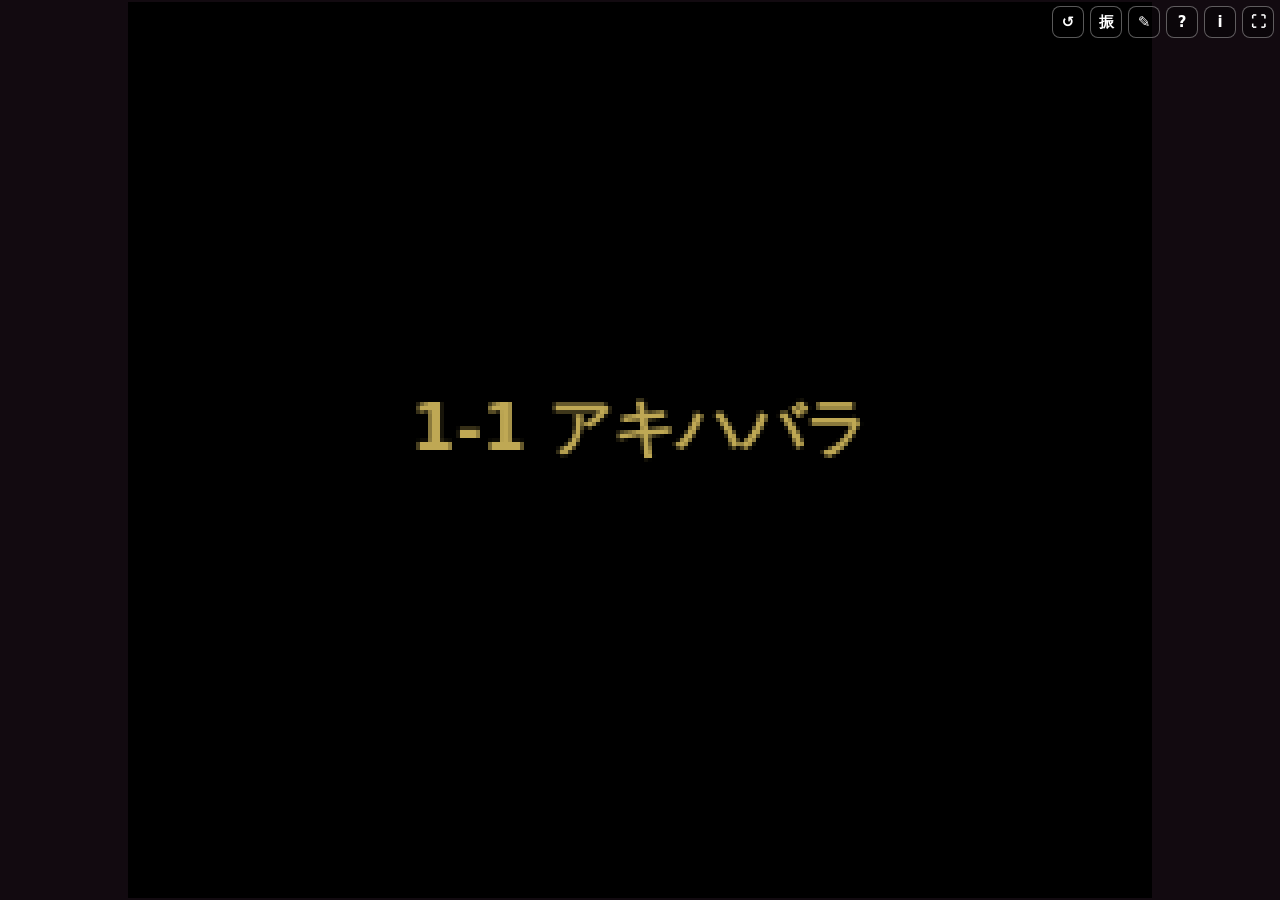
==== index.html @ 8b2812d8 "1-1 アキハバラを追加（電気街のタイル・テーマ・敵・メッセージブロック） Co-Authored-By: Claude Opus 5.5 <noreply@anthropic.com> Claude" ====
<!doctype html>
<html lang="ja">
<head>
<meta charset="utf-8">
<meta name="viewport" content="width=device-width, initial-scale=1, maximum-scale=1, user-scalable=no, viewport-fit=cover">
<meta name="theme-color" content="#24141c">
<meta name="apple-mobile-web-app-capable" content="yes">
<meta name="mobile-web-app-capable" content="yes">
<meta name="apple-mobile-web-app-status-bar-style" content="black-translucent">
<meta name="apple-mobile-web-app-title" content="ルミナ">
<title>ルミナ</title>
<link rel="manifest" href="manifest.webmanifest">
<link rel="icon" href="icons/icon-192.png">
<link rel="apple-touch-icon" href="icons/icon-180.png">
<link rel="stylesheet" href="style.css">
</head>
<body>
<main id="stage">
  <canvas id="screen" width="256" height="224" aria-label="ゲーム画面"></canvas>
</main>

<div id="topbar">
  <button id="btn-reset" aria-label="リセット">↺</button>
  <button id="btn-haptic" aria-label="振動" aria-pressed="true">振</button>
  <a id="btn-edit" class="tb" href="editor.html" aria-label="ステージエディタ">✎</a>
  <button id="btn-help" aria-label="操作説明">?</button>
  <button id="btn-debug" aria-label="デバッグ表示">i</button>
  <button id="btn-full" aria-label="全画面">⛶</button>
</div>
<pre id="debug" hidden></pre>

<div id="touch">
  <div class="dpad" data-dpad>
    <span class="arm up"></span><span class="arm down"></span>
    <span class="arm left"></span><span class="arm right"></span>
    <span class="hub"></span>
  </div>
  <button class="start" data-btn="start">START</button>
  <div class="buttons">
    <button class="btn x" data-btn="x">X</button>
    <button class="btn y" data-btn="y">Y</button>
    <button class="btn a" data-btn="a">A</button>
    <button class="btn b" data-btn="b">B</button>
  </div>
</div>

<div id="help" hidden>
  <div class="panel">
    <h1>ルミナ ― 操作テスト</h1>
    <table>
      <tr><th>操作</th><th>キーボード</th><th>タッチ / パッド</th></tr>
      <tr><td>移動</td><td>← → / A D</td><td>十字キー</td></tr>
      <tr><td>ジャンプ（長押しで高く）</td><td>X / K / Space</td><td>B</td></tr>
      <tr><td>スピンジャンプ</td><td>C / L</td><td>A</td></tr>
      <tr><td>ダッシュ</td><td>Z / J / Shift</td><td>Y（X）</td></tr>
      <tr><td>しゃがむ / 上を見る</td><td>↓ / ↑</td><td>十字キー</td></tr>
      <tr><td>ギフトを持つ（押している間）</td><td>Z / J / Shift</td><td>Y（X）</td></tr>
      <tr><td>ポーズ</td><td>Enter</td><td>START</td></tr>
    </table>
    <p><b>ギフトボックス</b>：Y を押しながら触れると持ち上がります。Y を離すと前へ投げ、↑を押しながら離すと真上に、↓を押しながら離すとそっと置きます。持ったまま↓でしゃがめます。壁に当たると砕けます。<br>
    持っている甲羅・ギフトが敵に当たると、敵と一緒にやられます。<br>
    <b>甲羅</b>：ギフトと同じように持てます。蹴る・投げると滑っていき、壁に当たると跳ね返ります。滑っている甲羅は敵を倒しますが、横から当たるとダメージ。上から踏むと止まり、スピンジャンプで踏むと消えます。<br>
    <b>金のブロック</b>：空中からスピンジャンプで着地すると壊れて、ルミナが少し跳ね返ります（ジャンプボタンを押していると高く跳ぶ）。下から叩くとクルクル回り始め、回っている間はすり抜けられます（約 4 秒で元に戻る）。<br>
    <b>トゲムシ</b>：普通に踏むとダメージ。スピンジャンプで上から踏むと、倒さずに跳ね返れます（B を押すと高く跳ぶ）。投げたギフトで倒せます。</p>
    <p><b>坂</b>：坂の上で何も押さないと、45°の坂ではゆっくり滑り落ちます。↓でしゃがむとお尻で滑り、滑りながら当たった敵を倒せます。<br>
    <b>水中</b>：B で水をかいて泳ぎます（↑で速く上へ、↓でゆっくり）。水面では ↑ を押しながら B で飛び出します。<br>
    <b>ツタ</b>：ツタの前で ↑/↓ を押すとつかまり、上下に登れます。B で飛び降ります。<br>
    <b>天井の坂</b>：斜めの天井。跳ぶと頭が坂に沿って止まります。<br>
    <b>ハシゴ</b>：ツタと同じ。<b>トゲ</b>：触れるとダメージ。<b>マグマ</b>：落ちるとミス。<br>
    <b>ゴール</b>：2 本の柱の間を通るとコースクリア。上下するテープに触れると切れて飛んでいきます。</p>
    <p><b>1-1 アキハバラ</b>：ガチャカプセルは踏み台にできます。警備ロボは 3 回踏むと倒れます。電気スパークは踏めません。
    メッセージブロックは B で閉じます。操作確認用のテストステージは URL の最後に <code>?level=test</code>。</p>
    <p><b>チビルミナ</b>：小さい状態で始まります。<b>？ブロック</b>を下から叩くと光の玉が出て、取ると大きくなります。
    大きい時にダメージを受けると小さくなり、小さい時にダメージを受けたり穴に落ちたりするとミス（最初からやり直し）。
    小さい間はスピンジャンプで金のブロックを壊せませんが、低いすき間を通れます。</p>
    <p><b>スマホで Y+B</b>：Y を押したまま、指を離さずに B へスライドすると Y と B の両方が入ります（持ったままジャンプ、ダッシュジャンプ）。
    最初に押したボタンは指を離すまで押されたままです。Y と B の間を押しても両方入ります。<br>
    ダッシュを続けると P メーターが溜まり、満タンで最高速＆ハイジャンプ。<br>
    R（画面右上の ↺）でリセット / F2 でデバッグ表示 / 「振」で振動の入切 / ✎ でステージエディタ。</p>
    <p class="close">タップで閉じる</p>
  </div>
</div>

<script type="module" src="js/main.js"></script>
</body>
</html>
---- style.css ----
:root {
  --bg: #120a10;
  --pad: rgba(255, 255, 255, 0.16);
  --pad-on: rgba(255, 255, 255, 0.42);
  --edge: rgba(255, 255, 255, 0.35);
  --ink: #fff;
}
* { box-sizing: border-box; -webkit-tap-highlight-color: transparent; }
html, body {
  margin: 0; height: 100%; background: var(--bg); color: var(--ink);
  overflow: hidden; overscroll-behavior: none;
  font-family: system-ui, -apple-system, "Hiragino Sans", "Noto Sans JP", sans-serif;
  -webkit-user-select: none; user-select: none; -webkit-touch-callout: none;
  touch-action: none;
}
#stage {
  position: fixed; inset: 0; display: flex; align-items: center; justify-content: center;
}
body.portrait #stage { align-items: flex-start; padding-top: env(safe-area-inset-top); }
#screen {
  image-rendering: pixelated; image-rendering: crisp-edges;
  background: #000; display: block;
}

#topbar {
  position: fixed; top: calc(6px + env(safe-area-inset-top)); right: calc(6px + env(safe-area-inset-right));
  display: flex; gap: 6px; z-index: 5;
}
#topbar button.off { opacity: 0.45; text-decoration: line-through; }
#topbar button, #topbar a.tb {
  width: 32px; height: 32px; border-radius: 8px; border: 1px solid var(--edge);
  background: rgba(0, 0, 0, 0.35); color: #fff; font: bold 15px/1 system-ui; padding: 0;
}
#topbar a.tb { display: inline-flex; align-items: center; justify-content: center; text-decoration: none; box-sizing: border-box; }
#debug {
  position: fixed; left: calc(6px + env(safe-area-inset-left)); top: calc(24px + env(safe-area-inset-top));
  margin: 0; padding: 6px 8px; background: rgba(0, 0, 0, 0.6); border-radius: 6px;
  font: 12px/1.4 ui-monospace, Menlo, monospace; z-index: 5; pointer-events: none;
}

/* ---- タッチパッド ---- */
#touch { position: fixed; inset: 0; display: none; z-index: 4; }
body.touch #touch { display: block; }
.dpad {
  position: absolute; width: 150px; height: 150px;
  left: calc(18px + env(safe-area-inset-left)); bottom: calc(18px + env(safe-area-inset-bottom));
}
.dpad .arm, .dpad .hub { position: absolute; background: var(--pad); border: 1px solid var(--edge); }
.dpad .hub { left: 50px; top: 50px; width: 50px; height: 50px; border: none; }
.dpad .up    { left: 50px; top: 0; width: 50px; height: 51px; border-radius: 10px 10px 0 0; border-bottom: none; }
.dpad .down  { left: 50px; bottom: 0; width: 50px; height: 51px; border-radius: 0 0 10px 10px; border-top: none; }
.dpad .left  { top: 50px; left: 0; width: 51px; height: 50px; border-radius: 10px 0 0 10px; border-right: none; }
.dpad .right { top: 50px; right: 0; width: 51px; height: 50px; border-radius: 0 10px 10px 0; border-left: none; }
.dpad[data-dir~="up"] .up, .dpad[data-dir~="down"] .down,
.dpad[data-dir~="left"] .left, .dpad[data-dir~="right"] .right { background: var(--pad-on); }

.buttons {
  position: absolute; width: 180px; height: 170px;
  right: calc(14px + env(safe-area-inset-right)); bottom: calc(14px + env(safe-area-inset-bottom));
}
.btn {
  position: absolute; width: 62px; height: 62px; border-radius: 50%;
  border: 2px solid var(--edge); background: var(--pad); color: rgba(255, 255, 255, 0.85);
  font: bold 20px/1 system-ui; padding: 0; pointer-events: none;
}
.btn.on { background: var(--pad-on); transform: scale(0.94); }
.btn.x { left: 59px; top: 0; }
.btn.y { left: 0; top: 54px; }
.btn.a { right: 0; top: 54px; }
.btn.b { left: 59px; bottom: 0; }
.btn.y, .btn.b { border-color: rgba(255, 230, 140, 0.6); }
.start {
  position: absolute; left: 50%; transform: translateX(-50%);
  bottom: calc(10px + env(safe-area-inset-bottom));
  border: 1px solid var(--edge); background: var(--pad); color: #fff; border-radius: 12px;
  font: bold 11px/1 system-ui; padding: 6px 12px; pointer-events: none;
}
.start.on { background: var(--pad-on); }
.dpad .arm, .dpad .hub { pointer-events: none; }

body.portrait .dpad { width: 170px; height: 170px; bottom: calc(40px + env(safe-area-inset-bottom)); }
body.portrait .dpad .hub { left: 57px; top: 57px; width: 56px; height: 56px; }
body.portrait .dpad .up, body.portrait .dpad .down { left: 57px; width: 56px; height: 58px; }
body.portrait .dpad .left, body.portrait .dpad .right { top: 57px; height: 56px; width: 58px; }
body.portrait .buttons { bottom: calc(36px + env(safe-area-inset-bottom)); }

/* ---- ヘルプ ---- */
#help {
  position: fixed; inset: 0; background: rgba(0, 0, 0, 0.7); z-index: 10;
  display: flex; align-items: center; justify-content: center; padding: 16px;
}
#help[hidden] { display: none; }
#help .panel {
  background: #2a1c2c; border: 2px solid #f6d480; border-radius: 12px; padding: 16px 20px;
  max-width: 520px; width: 100%; max-height: 100%; overflow: auto; font-size: 14px; line-height: 1.6;
}
#help h1 { font-size: 18px; margin: 0 0 8px; color: #f6d480; }
#help table { border-collapse: collapse; width: 100%; margin-bottom: 8px; }
#help th, #help td { text-align: left; padding: 3px 6px; border-bottom: 1px solid #4a3a4c; }
#help th { color: #c8c4dc; font-weight: 600; }
#help .close { text-align: center; color: #c8c4dc; margin: 4px 0 0; }
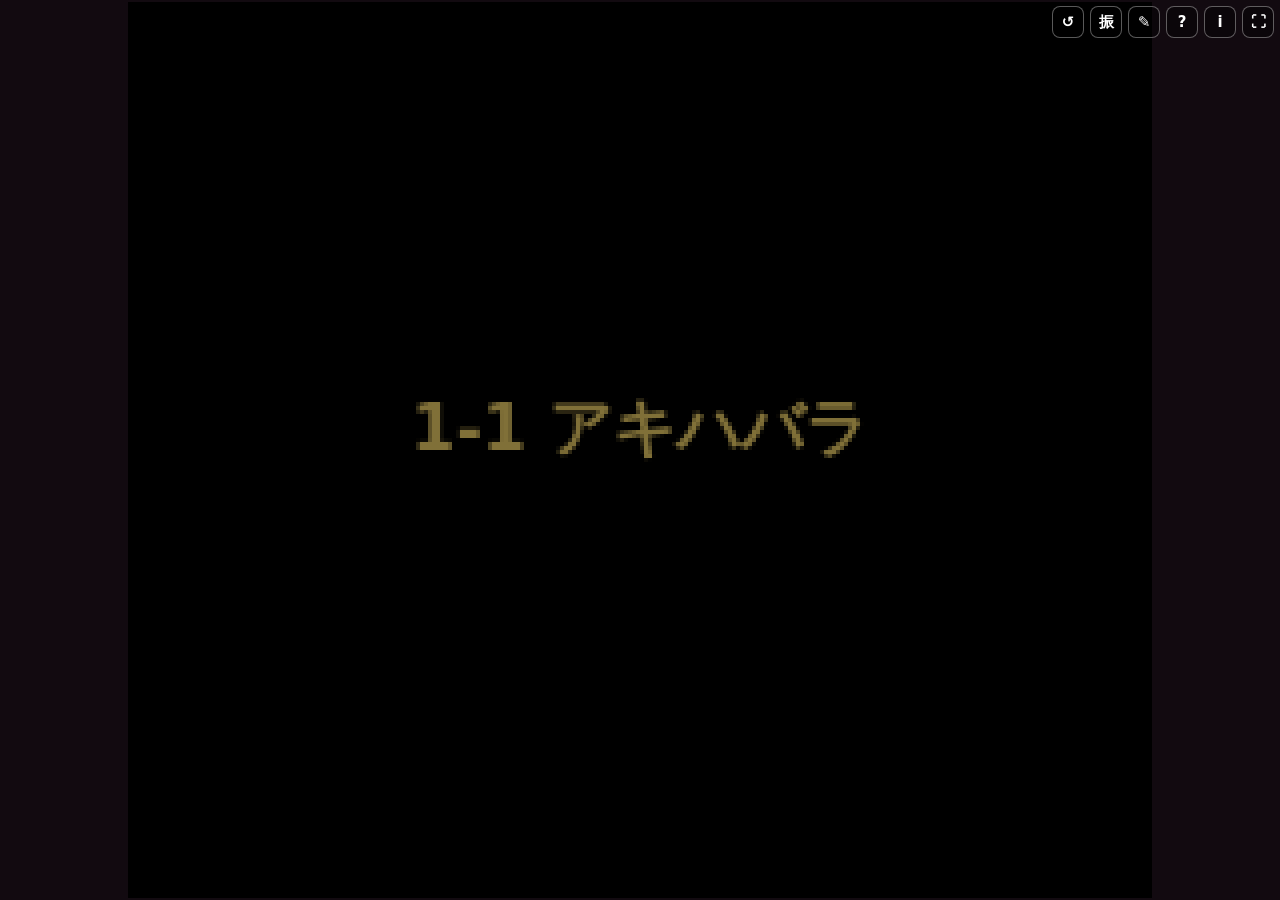
==== commit a4c73029: "キラー砲台（SMW の発射条件）と砲弾を追加し、1-1 の弾をカプセルから砲弾に変更。カプセルは転がる敵に Co-Authored-By: Claude Opus 5.5 <noreply@anthr" ====
--- a/index.html
+++ b/index.html
@@ -68,7 +68,7 @@
     <b>天井の坂</b>：斜めの天井。跳ぶと頭が坂に沿って止まります。<br>
     <b>ハシゴ</b>：ツタと同じ。<b>トゲ</b>：触れるとダメージ。<b>マグマ</b>：落ちるとミス。<br>
     <b>ゴール</b>：2 本の柱の間を通るとコースクリア。上下するテープに触れると切れて飛んでいきます。</p>
-    <p><b>1-1 アキハバラ</b>：ガチャカプセルは踏み台にできます。警備ロボは 3 回踏むと倒れます。電気スパークは踏めません。
+    <p><b>1-1 アキハバラ</b>：砲台は約 3 秒ごとにルミナのいる側へ砲弾を撃ちます。砲弾は上から踏めるので踏み台にできます。ガチャカプセルは転がってきます。警備ロボは 3 回踏むと倒れます。電気スパークは踏めません。
     メッセージブロックは B で閉じます。操作確認用のテストステージは URL の最後に <code>?level=test</code>。</p>
     <p><b>チビルミナ</b>：小さい状態で始まります。<b>？ブロック</b>を下から叩くと光の玉が出て、取ると大きくなります。
     大きい時にダメージを受けると小さくなり、小さい時にダメージを受けたり穴に落ちたりするとミス（最初からやり直し）。
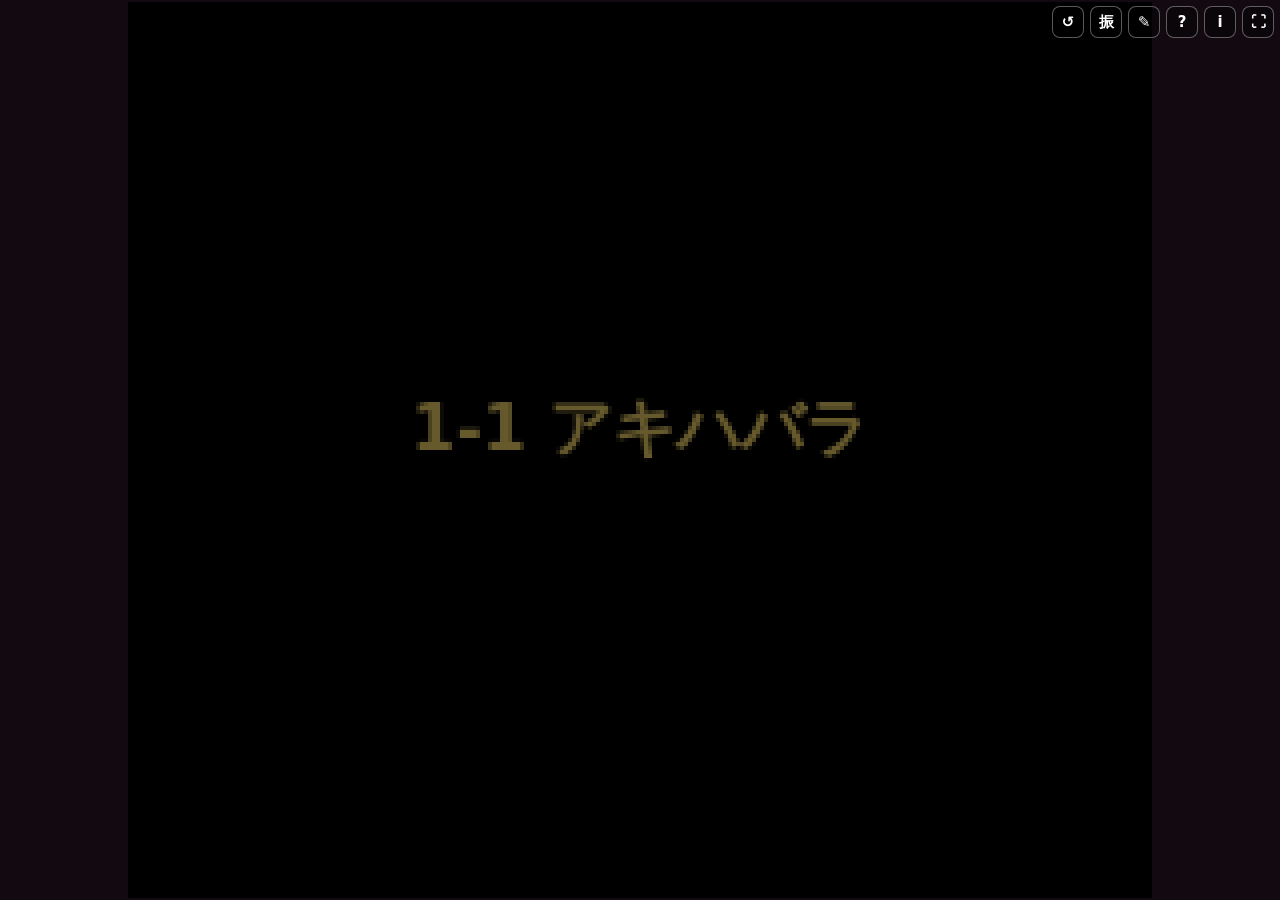
==== commit a82dfe59: "1-4 そよかぜの丘、1-5 かげの城、ボス扉、ボス「かげの王」を追加 Co-Authored-By: Claude Fable 5.2 <noreply@anthropic.com> Claude-" ====
--- a/index.html
+++ b/index.html
@@ -68,6 +68,7 @@
     <b>天井の坂</b>：斜めの天井。跳ぶと頭が坂に沿って止まります。<br>
     <b>ハシゴ</b>：ツタと同じ。<b>トゲ</b>：触れるとダメージ。<b>マグマ</b>：落ちるとミス。<br>
     <b>ゴール</b>：2 本の柱の間を通るとコースクリア。上下するテープに触れると切れて飛んでいきます。</p>
+    <p><b>ボス扉</b>：扉の前で ↑ を押すと入ります。<b>かげの王</b>は上から 3 回踏むと倒せます（トゲの球の間は踏めません）。</p>
     <p><b>1-1 アキハバラ</b>：砲台は約 3 秒ごとにルミナのいる側へ砲弾を撃ちます。砲弾は上から踏めるので踏み台にできます。ガチャカプセルは転がってきます。警備ロボは 3 回踏むと倒れます。電気スパークは踏めません。
     メッセージブロックは B で閉じます。操作確認用のテストステージは URL の最後に <code>?level=test</code>。</p>
     <p><b>チビルミナ</b>：小さい状態で始まります。<b>？ブロック</b>を下から叩くと光の玉が出て、取ると大きくなります。
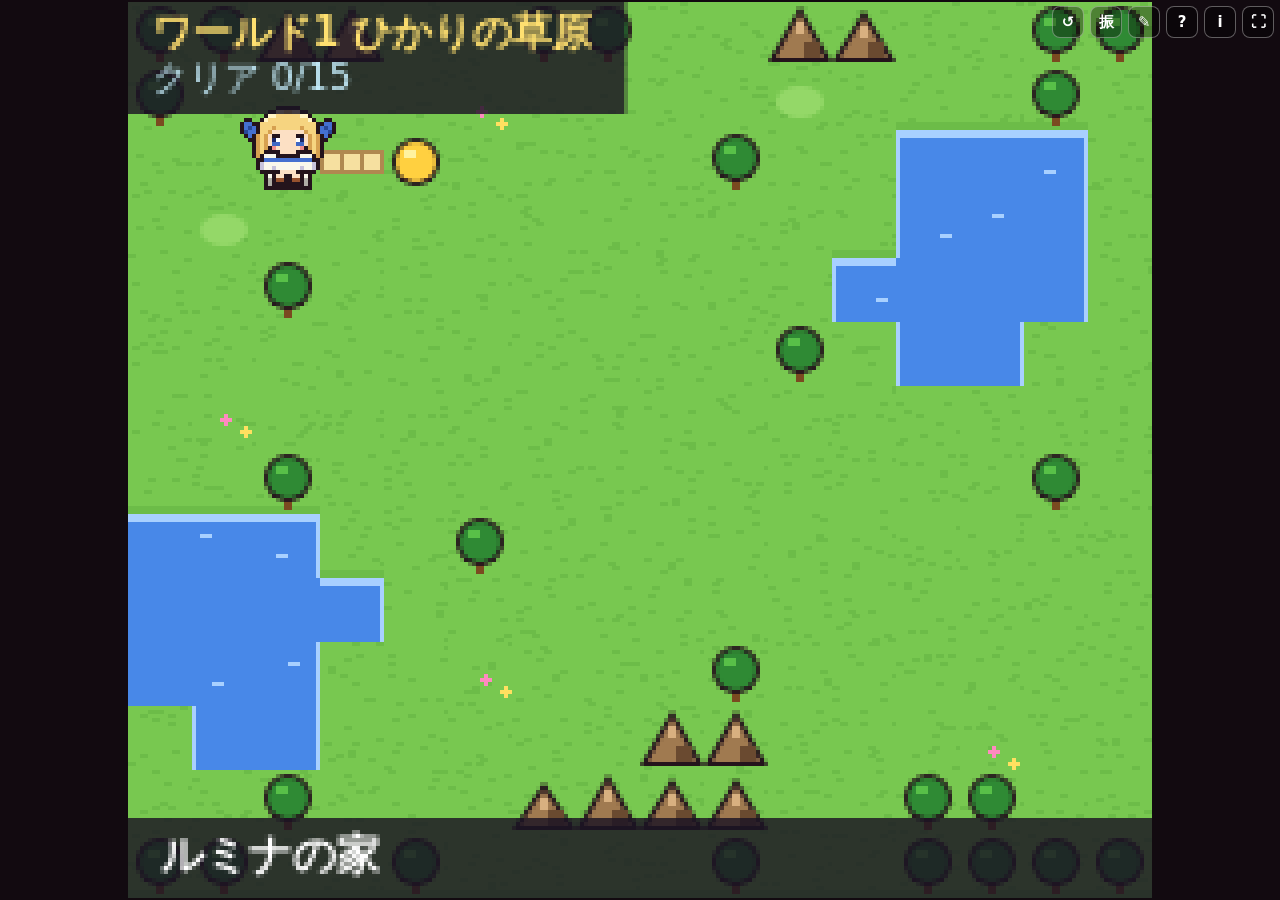
==== commit d6d0f4ee: "オーバーワールド（地図）を追加。ワールド 1〜8 とエクストラの地図、1-1〜3-5 を配置 Co-Authored-By: Claude Opus 5.5 <noreply@anthropic.co" ====
--- a/index.html
+++ b/index.html
@@ -20,6 +20,7 @@
 </main>
 
 <div id="topbar">
+  <button id="btn-map" aria-label="地図へ戻る" hidden>🗺</button>
   <button id="btn-reset" aria-label="リセット">↺</button>
   <button id="btn-haptic" aria-label="振動" aria-pressed="true">振</button>
   <a id="btn-edit" class="tb" href="editor.html" aria-label="ステージエディタ">✎</a>
@@ -78,6 +79,9 @@
     最初に押したボタンは指を離すまで押されたままです。Y と B の間を押しても両方入ります。<br>
     ダッシュを続けると P メーターが溜まり、満タンで最高速＆ハイジャンプ。<br>
     R（画面右上の ↺）でリセット / F2 でデバッグ表示 / 「振」で振動の入切 / ✎ でステージエディタ。</p>
+    <p><b>地図</b>：十字キーで道を歩き、点の上で B（または A）を押すとステージに入ります。黄色の点はまだ、青い点はクリアしたステージ、灰色は準備中です。
+    クリアすると次の道が開き、ミスすると地図に戻ります。ステージの途中で地図へ戻るには 🗺（M キー）。進み具合はこの端末に自動で保存されます。
+    <button id="btn-save-reset" type="button">セーブデータを消す</button></p>
     <p class="close">タップで閉じる</p>
   </div>
 </div>
--- a/style.css
+++ b/style.css
@@ -99,3 +99,8 @@
 #help th, #help td { text-align: left; padding: 3px 6px; border-bottom: 1px solid #4a3a4c; }
 #help th { color: #c8c4dc; font-weight: 600; }
 #help .close { text-align: center; color: #c8c4dc; margin: 4px 0 0; }
+
+#btn-save-reset {
+  display: block; margin: 8px 0 0; padding: 6px 12px; border-radius: 8px;
+  border: 1px solid rgba(255, 120, 140, 0.7); background: rgba(160, 40, 70, 0.5); color: #fff; font: inherit;
+}
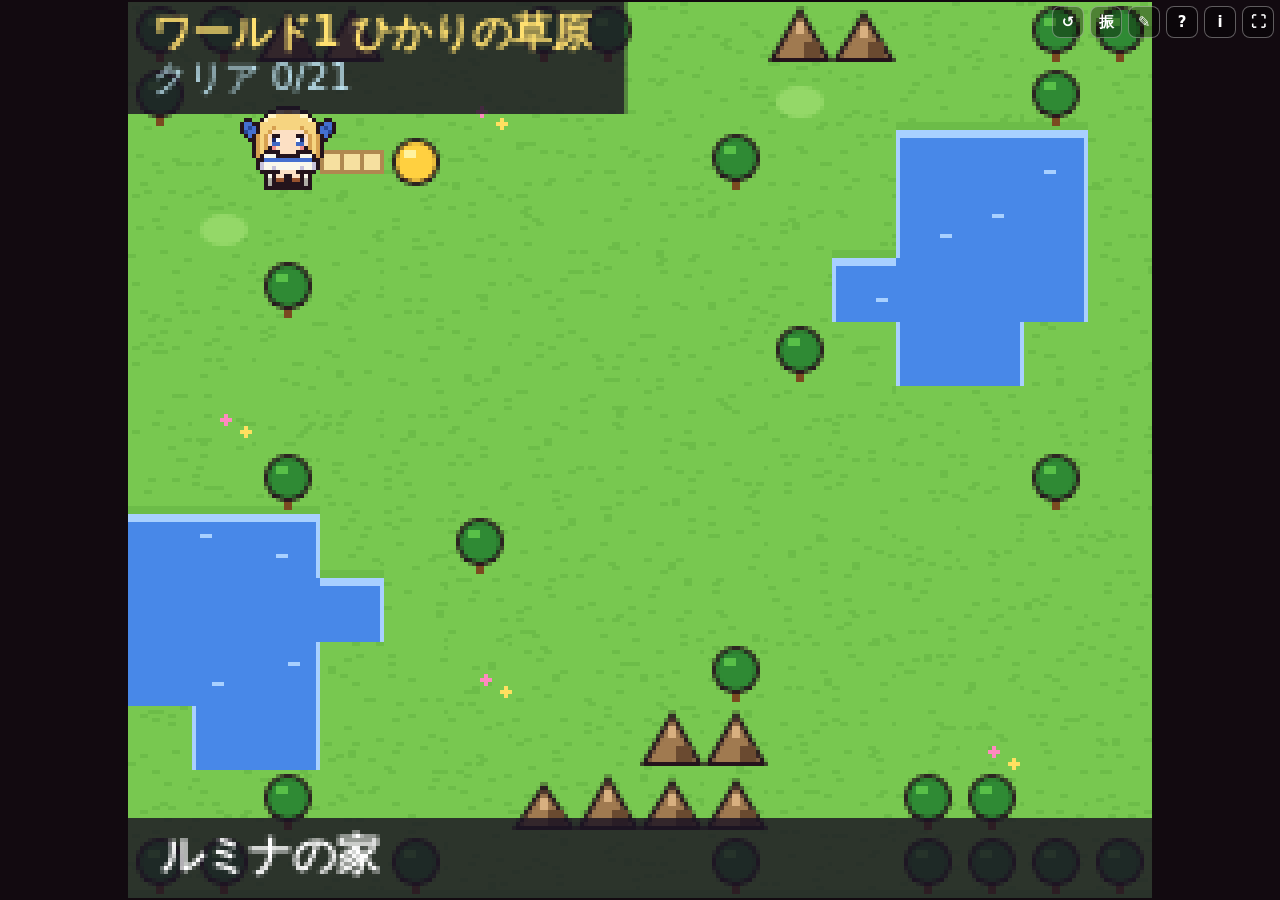
==== commit ca27fc48: "隠しゴール・隠しコースを追加（1-3・2-2・3-4 に寄り道、1-S・2-S・3-S、地図の赤い点と隠し道） Co-Authored-By: Claude Opus 5.5 <noreply@ant" ====
--- a/index.html
+++ b/index.html
@@ -80,6 +80,7 @@
     ダッシュを続けると P メーターが溜まり、満タンで最高速＆ハイジャンプ。<br>
     R（画面右上の ↺）でリセット / F2 でデバッグ表示 / 「振」で振動の入切 / ✎ でステージエディタ。</p>
     <p><b>地図</b>：十字キーで道を歩き、点の上で B（または A）を押すとステージに入ります。黄色の点はまだ、青い点はクリアしたステージ、灰色は準備中です。
+    赤い点のコースには<b>ひみつのゴール</b>（桃色のゲート）があり、見つけると隠しコース（桃色の星）への道が開きます。
     クリアすると次の道が開き、ミスすると地図に戻ります。ステージの途中で地図へ戻るには 🗺（M キー）。進み具合はこの端末に自動で保存されます。
     <button id="btn-save-reset" type="button">セーブデータを消す</button></p>
     <p class="close">タップで閉じる</p>
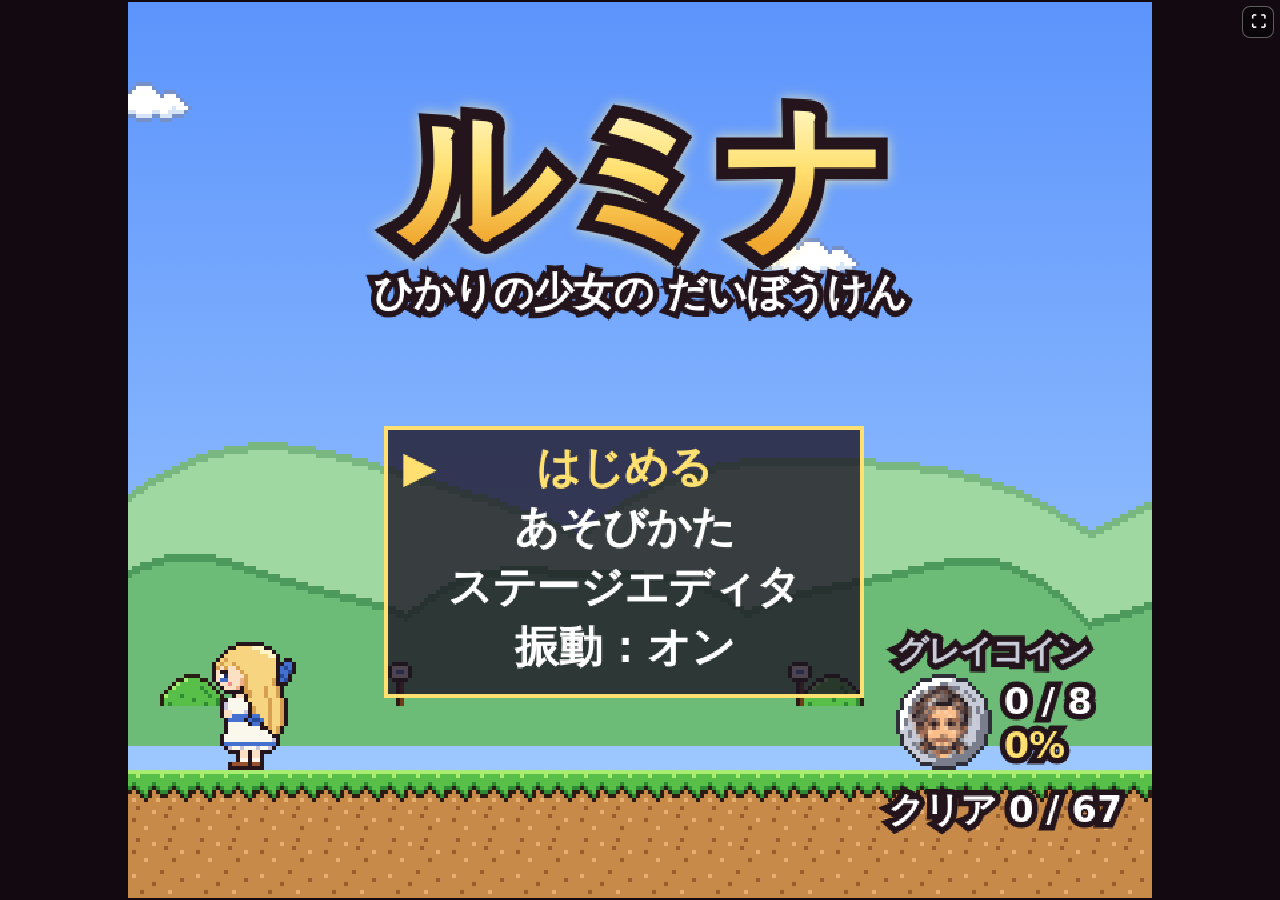
==== commit 93726111: "タイトル画面・ゲーム中の表示整理・文字をくっきり・グレイコイン（配置は途中） - タイトル画面（つづきから・はじめから・あそびかた・ステージエディタ・振動、グレイコインの回収率とクリア数）。地図で S" ====
--- a/index.html
+++ b/index.html
@@ -47,7 +47,7 @@
 
 <div id="help" hidden>
   <div class="panel">
-    <h1>ルミナ ― 操作テスト</h1>
+    <h1>あそびかた</h1>
     <table>
       <tr><th>操作</th><th>キーボード</th><th>タッチ / パッド</th></tr>
       <tr><td>移動</td><td>← → / A D</td><td>十字キー</td></tr>
@@ -71,17 +71,18 @@
     <b>ゴール</b>：2 本の柱の間を通るとコースクリア。上下するテープに触れると切れて飛んでいきます。</p>
     <p><b>ボス扉</b>：扉の前で ↑ を押すと入ります。<b>かげの王</b>は上から 3 回踏むと倒せます（トゲの球の間は踏めません）。</p>
     <p><b>1-1 アキハバラ</b>：砲台は約 3 秒ごとにルミナのいる側へ砲弾を撃ちます。砲弾は上から踏めるので踏み台にできます。ガチャカプセルは転がってきます。警備ロボは 3 回踏むと倒れます。電気スパークは踏めません。
-    メッセージブロックは B で閉じます。操作確認用のテストステージは URL の最後に <code>?level=test</code>。</p>
+    メッセージブロックは B で閉じます。</p>
     <p><b>チビルミナ</b>：小さい状態で始まります。<b>？ブロック</b>を下から叩くと光の玉が出て、取ると大きくなります。
     大きい時にダメージを受けると小さくなり、小さい時にダメージを受けたり穴に落ちたりするとミス（最初からやり直し）。
     小さい間はスピンジャンプで金のブロックを壊せませんが、低いすき間を通れます。</p>
     <p><b>スマホで Y+B</b>：Y を押したまま、指を離さずに B へスライドすると Y と B の両方が入ります（持ったままジャンプ、ダッシュジャンプ）。
     最初に押したボタンは指を離すまで押されたままです。Y と B の間を押しても両方入ります。<br>
-    ダッシュを続けると P メーターが溜まり、満タンで最高速＆ハイジャンプ。<br>
-    R（画面右上の ↺）でリセット / F2 でデバッグ表示 / 「振」で振動の入切 / ✎ でステージエディタ。</p>
+    ダッシュを続けると勢いがつき、最高速になるとハイジャンプできます。</p>
+    <p><b>グレイコイン</b>：どのコースにも 1 枚ずつあります。取ってコースクリアすると記録され、地図ではコースの名前の横のバッジが色つきになります。
+    集めた数（回収率）はタイトル画面で見られます。</p>
     <p><b>地図</b>：十字キーで道を歩き、点の上で B（または A）を押すとステージに入ります。黄色の点はまだ、青い点はクリアしたステージ、灰色は準備中です。
     赤い点のコースには<b>ひみつのゴール</b>（桃色のゲート）があり、見つけると隠しコース（桃色の星）への道が開きます。
-    クリアすると次の道が開き、ミスすると地図に戻ります。ステージの途中で地図へ戻るには 🗺（M キー）。進み具合はこの端末に自動で保存されます。
+    クリアすると次の道が開き、ミスすると地図に戻ります。ステージの途中で地図へ戻るには 🗺（M キー）。地図で START を押すとタイトルへ。進み具合はこの端末に自動で保存されます。
     <button id="btn-save-reset" type="button">セーブデータを消す</button></p>
     <p class="close">タップで閉じる</p>
   </div>
--- a/style.css
+++ b/style.css
@@ -31,6 +31,7 @@
   width: 32px; height: 32px; border-radius: 8px; border: 1px solid var(--edge);
   background: rgba(0, 0, 0, 0.35); color: #fff; font: bold 15px/1 system-ui; padding: 0;
 }
+#topbar [hidden] { display: none !important; }
 #topbar a.tb { display: inline-flex; align-items: center; justify-content: center; text-decoration: none; box-sizing: border-box; }
 #debug {
   position: fixed; left: calc(6px + env(safe-area-inset-left)); top: calc(24px + env(safe-area-inset-top));
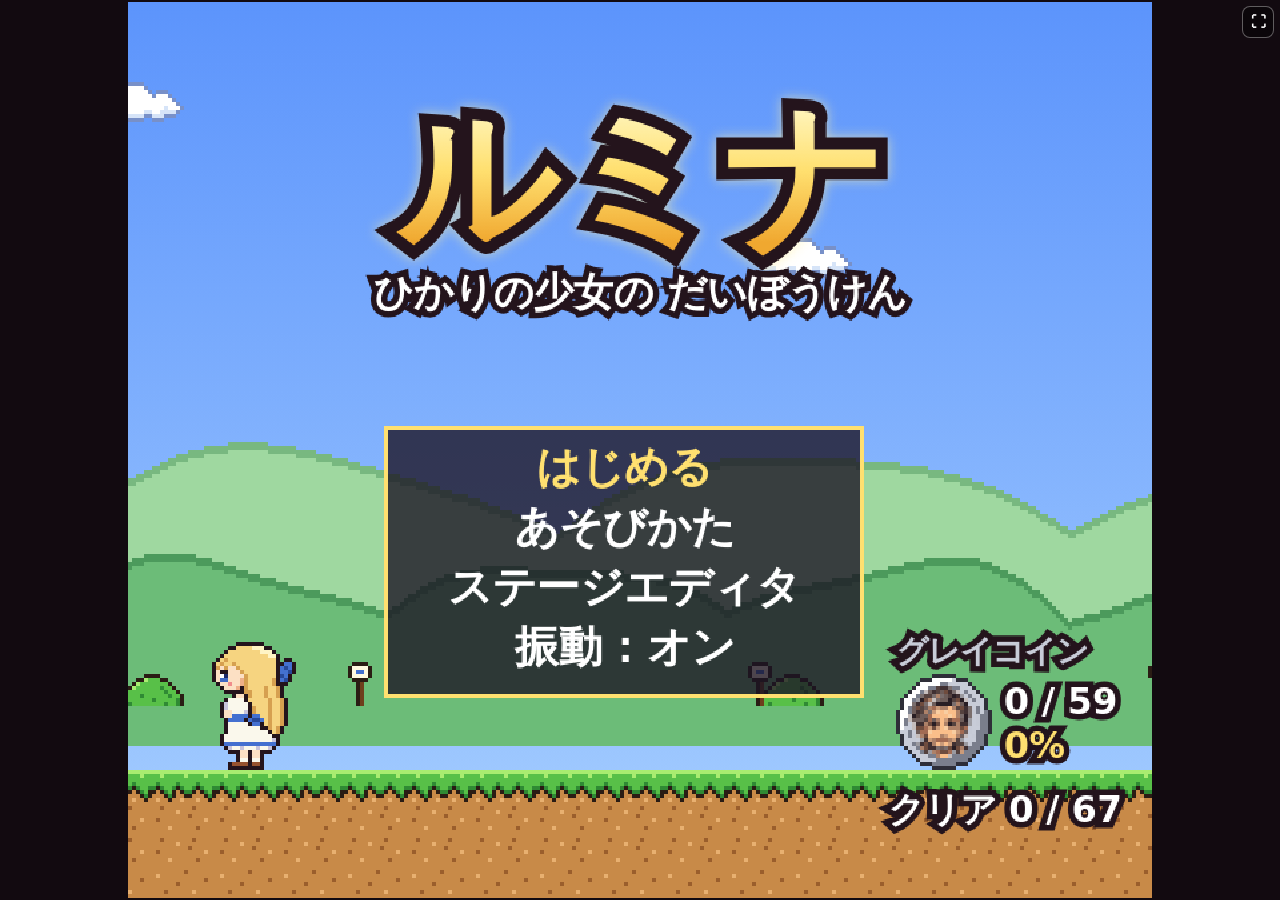
==== commit 62b480ec: "ゴールのバグ修正：テープに触れると柱ごと右へ動く・勝利ポーズの腕が4本 - テープに触れた時、テープの位置（goal.x）を動かして飛ばしていたため、   同じ x で描くゴールの柱まで右へ動いていた" ====
--- a/index.html
+++ b/index.html
@@ -68,7 +68,7 @@
     <b>ツタ</b>：ツタの前で ↑/↓ を押すとつかまり、上下に登れます。B で飛び降ります。<br>
     <b>天井の坂</b>：斜めの天井。跳ぶと頭が坂に沿って止まります。<br>
     <b>ハシゴ</b>：ツタと同じ。<b>トゲ</b>：触れるとダメージ。<b>マグマ</b>：落ちるとミス。<br>
-    <b>ゴール</b>：2 本の柱の間を通るとコースクリア。上下するテープに触れると切れて飛んでいきます。</p>
+    <b>ゴール</b>：2 本の柱の間を通るとコースクリア。上下するテープに触れると、テープは星になって消えます。</p>
     <p><b>ボス扉</b>：扉の前で ↑ を押すと入ります。<b>かげの王</b>は上から 3 回踏むと倒せます（トゲの球の間は踏めません）。</p>
     <p><b>1-1 アキハバラ</b>：砲台は約 3 秒ごとにルミナのいる側へ砲弾を撃ちます。砲弾は上から踏めるので踏み台にできます。ガチャカプセルは転がってきます。警備ロボは 3 回踏むと倒れます。電気スパークは踏めません。
     メッセージブロックは B で閉じます。</p>
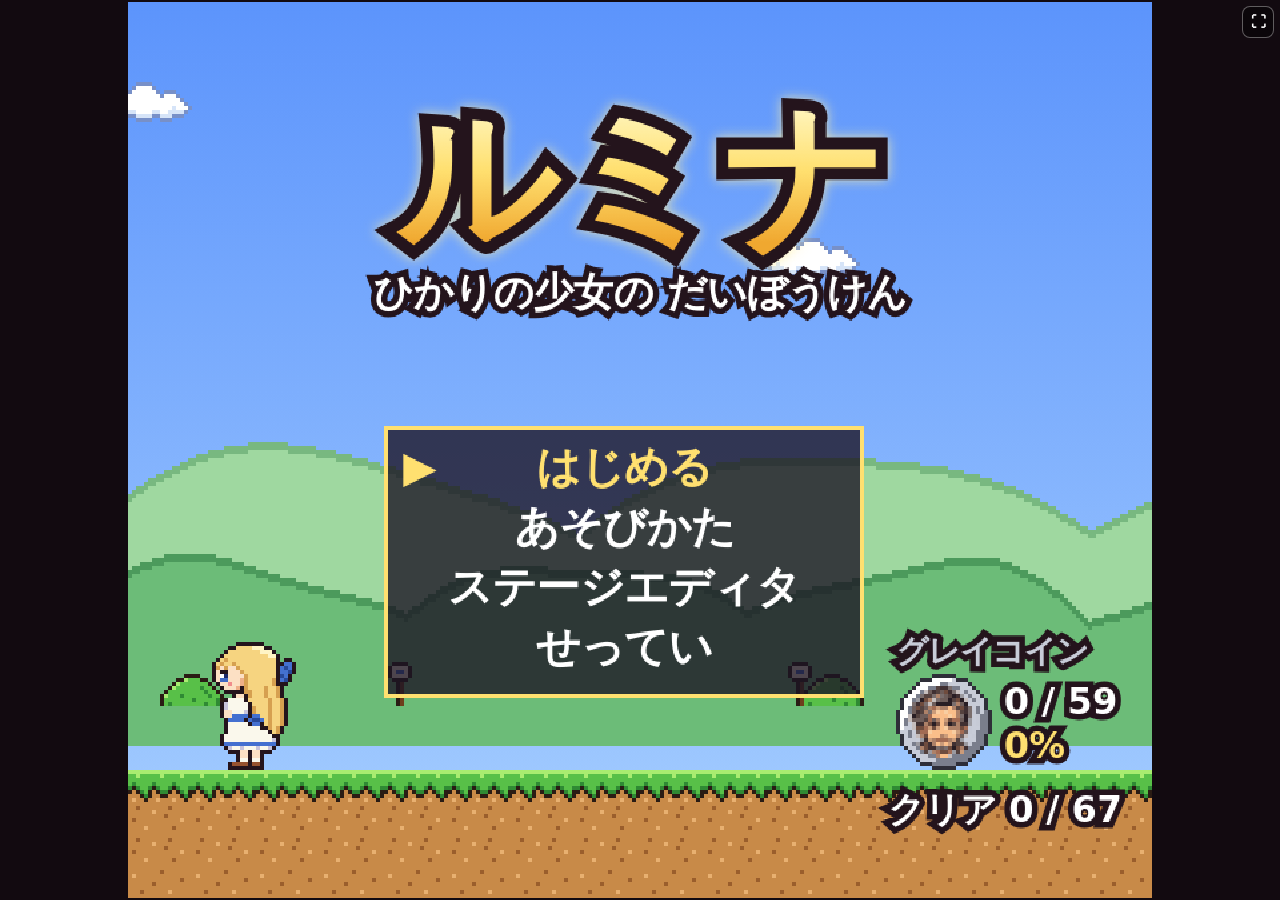
==== commit 584b20ef: "BGM（かなでるで作曲・全19曲）・音量の設定・エンディングを追加 - BGM：cadmium2525/mp4mp3 の「かなでる」のエンジンで作曲（tools/bgm）。   タイトル・地図・テーマ" ====
--- a/index.html
+++ b/index.html
@@ -84,6 +84,8 @@
     赤い点のコースには<b>ひみつのゴール</b>（桃色のゲート）があり、見つけると隠しコース（桃色の星）への道が開きます。
     クリアすると次の道が開き、ミスすると地図に戻ります。ステージの途中で地図へ戻るには 🗺（M キー）。地図で START を押すとタイトルへ。進み具合はこの端末に自動で保存されます。
     <button id="btn-save-reset" type="button">セーブデータを消す</button></p>
+    <p><b>おと</b>：最初に画面をタップするかキーを押すと BGM が鳴り始めます。BGM と効果音の大きさ（0〜10）と振動は、タイトルの「せってい」で変えられます（←→ か、行の左右をタップ）。
+    ポーズ中は BGM が小さくなります。最後のボスや「ほしのはて」、最終コースをクリアすると、エンディングが流れます（START で飛ばせます）。</p>
     <p class="close">タップで閉じる</p>
   </div>
 </div>
